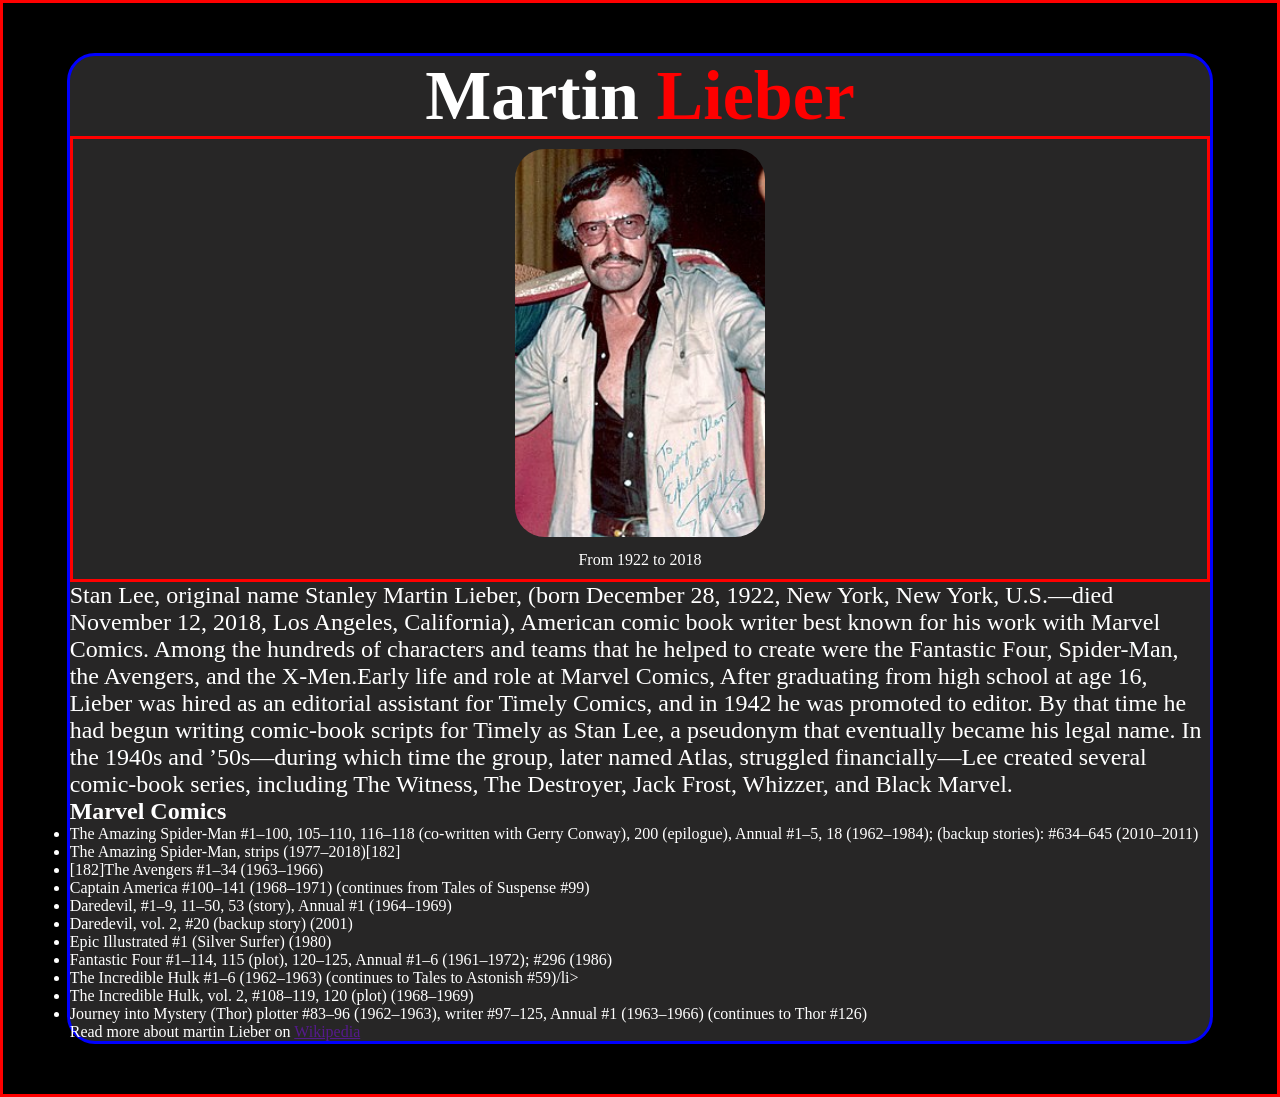
==== firstpage.html @ 8e40f56a "firstpart_html" ====
<!DOCTYPE html>
<html lang="en">
<head>
    <meta charset="UTF-8">
    <meta http-equiv="X-UA-Compatible" content="IE=edge">
    <meta name="viewport" content="width=device-width, initial-scale=1.0">
    <link rel="stylesheet" href="./style.css">
    <title>Who's martin Lieber</title>
</head>
<body>
    <div class="main">
        <div class="container">
            <h1>Martin <span class="last-name">Lieber</span></h1> 
            <div class="img-container">
                <img src="./Stan_Lee_1975_cropped.jpg" class="sl-img" alt="Stan Lee">
                <p class="img-desc">From 1922 to 2018</p>
                </div>
                <p class="biography">Stan Lee, original name Stanley Martin Lieber, (born December 28, 1922, New York, New York, U.S.—died November 12, 2018, Los Angeles, California), American comic book writer best known for his work with Marvel Comics. Among the hundreds of characters and teams that he helped to create were the Fantastic Four, Spider-Man, the Avengers, and the X-Men.Early life and role at Marvel Comics, After graduating from high school at age 16, Lieber was hired as an editorial assistant for Timely Comics, and in 1942 he was promoted to editor. By that time he had begun writing comic-book scripts for Timely as Stan Lee, a pseudonym that eventually became his legal name. In the 1940s and ’50s—during which time the group, later named Atlas, struggled financially—Lee created several comic-book series, including The Witness, The Destroyer, Jack Frost, Whizzer, and Black Marvel.</p>
                <div class="comics">
                    <h2 class="sub-title">Marvel Comics</h2>
                    <ul class="comic-list">
                        <li class="comics-list-item">The Amazing Spider-Man #1–100, 105–110, 116–118 (co-written with Gerry Conway), 200 (epilogue), Annual #1–5, 18 (1962–1984); (backup stories): #634–645 (2010–2011)</li>
                        <li class="comics-list-item">The Amazing Spider-Man, strips (1977–2018)[182]</li>
                        <li class="comics-list-item">[182]The Avengers #1–34 (1963–1966)</li>
                        <li class="comics-list-item">Captain America #100–141 (1968–1971) (continues from Tales of Suspense #99)</li>
                        <li class="comics-list-item">Daredevil, #1–9, 11–50, 53 (story), Annual #1 (1964–1969)</li>
                        <li class="comics-list-item">Daredevil, vol. 2, #20 (backup story) (2001)</li>
                        <li class="comics-list-item">Epic Illustrated #1 (Silver Surfer) (1980)</li>
                        <li class="comics-list-item">Fantastic Four #1–114, 115 (plot), 120–125, Annual #1–6 (1961–1972); #296 (1986)</li>
                        <li class="comics-list-item">The Incredible Hulk #1–6 (1962–1963) (continues to Tales to Astonish #59)/li>
                        <li class="comics-list-item">The Incredible Hulk, vol. 2, #108–119, 120 (plot) (1968–1969)</li>
                        <li class="comics-list-item">Journey into Mystery (Thor) plotter #83–96 (1962–1963), writer #97–125, Annual #1 (1963–1966) (continues to Thor #126)</li>
                    </ul>
                 </div>
                 <footer>Read more about martin Lieber on <a href="">Wikipedia</a></footer>
            </div>
        </div>
    </div>
    
</body>
</html>
---- style.css ----
*{
    margin: 0;
    padding: 0;
    box-sizing: border-box;
}

.main{
    background-color: #000;
    padding: 50px 0;
    border: 3px solid #f00;
    
}
.main .container{
    background-color: #272626;
    color: #fff;
    border: 3px solid #00f;
    width: 90%;
    margin: auto;
    border-radius: 28px;
}

.main .container h1{
    font-size: 70px;
    text-align: center;
}
.main .last-name{
    color: #f00;
}

.main .container .img-container{
    border: 3px solid #f00;
    text-align: center;
    padding: 10px 0;
}

.main .container .img-container .sl-img{
    width: 250px;
    border-radius: 30px;
    margin-bottom: 10px;
}

.main .img-desc{
    font-size: 16px;
    font-family: 'Times New Roman', Times, serif;
}
.main .container .biography{
    font-size: 24px;
}
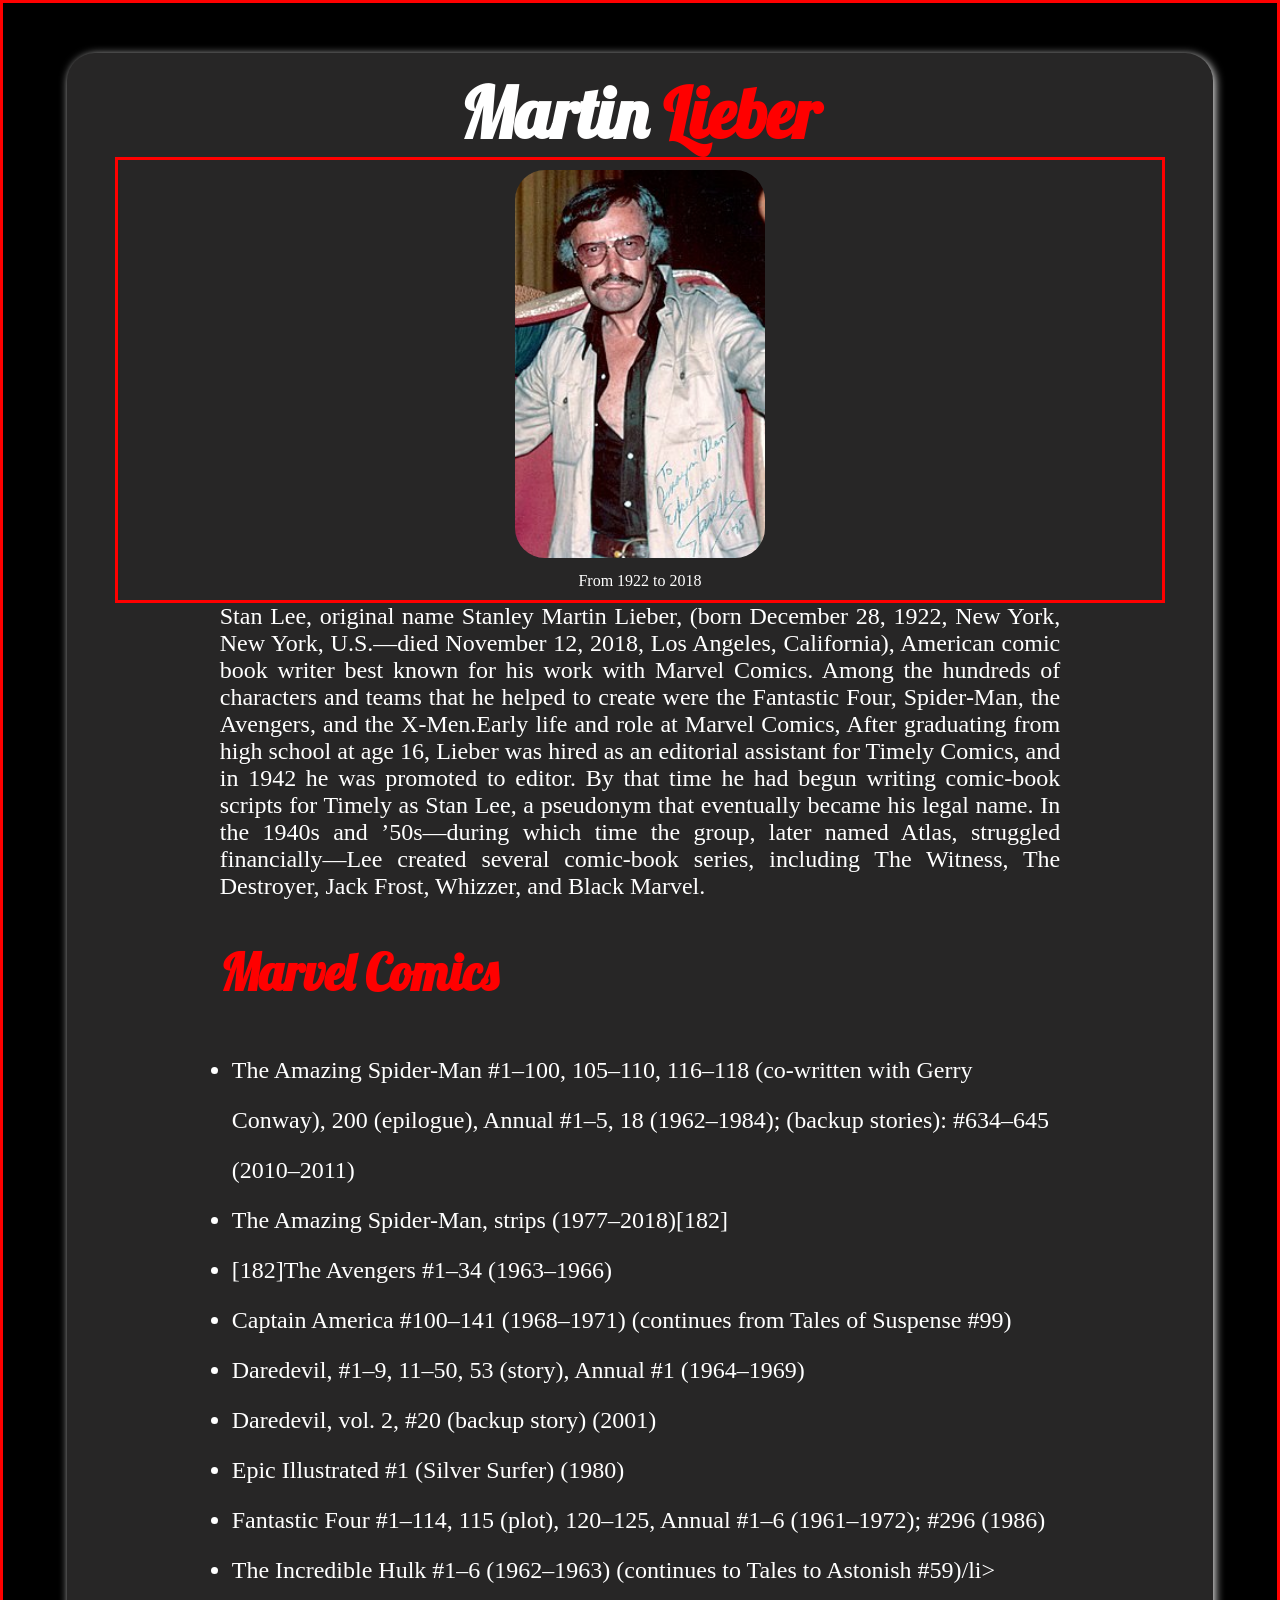
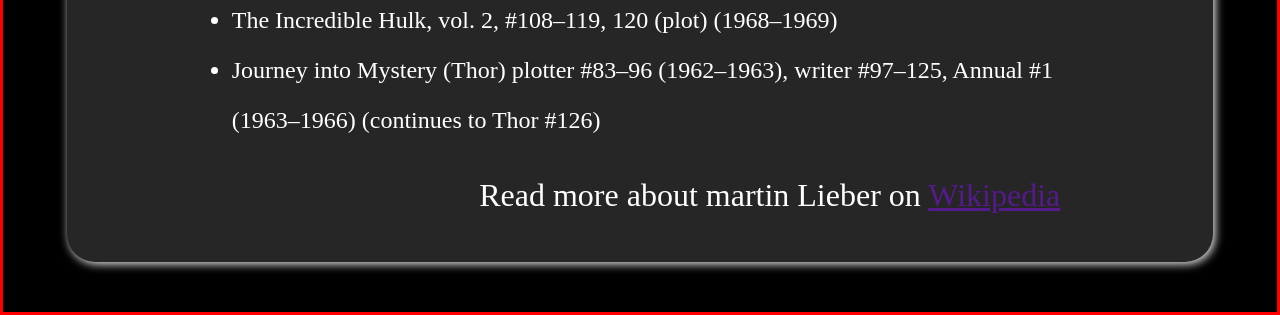
==== commit a9c65601: "firstpart" ====
--- a/firstpage.html
+++ b/firstpage.html
@@ -5,19 +5,22 @@
     <meta http-equiv="X-UA-Compatible" content="IE=edge">
     <meta name="viewport" content="width=device-width, initial-scale=1.0">
     <link rel="stylesheet" href="./style.css">
+    <link rel="preconnect" href="https://fonts.googleapis.com"> 
+<link rel="preconnect" href="https://fonts.gstatic.com" crossorigin> 
+<link href="https://fonts.googleapis.com/css2?family=Lobster&display=swap" rel="stylesheet">
     <title>Who's martin Lieber</title>
 </head>
 <body>
     <div class="main">
         <div class="container">
-            <h1>Martin <span class="last-name">Lieber</span></h1> 
+            <h1 class="title">Martin <span class="red-title">Lieber</span></h1> 
             <div class="img-container">
                 <img src="./Stan_Lee_1975_cropped.jpg" class="sl-img" alt="Stan Lee">
                 <p class="img-desc">From 1922 to 2018</p>
                 </div>
                 <p class="biography">Stan Lee, original name Stanley Martin Lieber, (born December 28, 1922, New York, New York, U.S.—died November 12, 2018, Los Angeles, California), American comic book writer best known for his work with Marvel Comics. Among the hundreds of characters and teams that he helped to create were the Fantastic Four, Spider-Man, the Avengers, and the X-Men.Early life and role at Marvel Comics, After graduating from high school at age 16, Lieber was hired as an editorial assistant for Timely Comics, and in 1942 he was promoted to editor. By that time he had begun writing comic-book scripts for Timely as Stan Lee, a pseudonym that eventually became his legal name. In the 1940s and ’50s—during which time the group, later named Atlas, struggled financially—Lee created several comic-book series, including The Witness, The Destroyer, Jack Frost, Whizzer, and Black Marvel.</p>
                 <div class="comics">
-                    <h2 class="sub-title">Marvel Comics</h2>
+                    <h2 class="comics-title red-title title">Marvel Comics</h2>
                     <ul class="comic-list">
                         <li class="comics-list-item">The Amazing Spider-Man #1–100, 105–110, 116–118 (co-written with Gerry Conway), 200 (epilogue), Annual #1–5, 18 (1962–1984); (backup stories): #634–645 (2010–2011)</li>
                         <li class="comics-list-item">The Amazing Spider-Man, strips (1977–2018)[182]</li>
--- a/style.css
+++ b/style.css
@@ -1,3 +1,8 @@
+
+/* @import url('https://fonts.googleapis.com/css2?family=Lobster&display=swap'); */
+
+
+
 *{
     margin: 0;
     padding: 0;
@@ -13,17 +18,28 @@
 .main .container{
     background-color: #272626;
     color: #fff;
-    border: 3px solid #00f;
     width: 90%;
     margin: auto;
     border-radius: 28px;
+    padding: 16px 48px;
+    box-shadow: 2px 2px 10px #eee;
+    
 }
 
 .main .container h1{
     font-size: 70px;
     text-align: center;
 }
-.main .last-name{
+
+.title{
+    font-family: 'Lobster', cursive;
+
+
+}
+
+
+
+.main .red-title{
     color: #f00;
 }
 
@@ -45,4 +61,29 @@
 }
 .main .container .biography{
     font-size: 24px;
+    text-align:justify;
+}
+
+.main .container .comics .comics-title{
+    font-size: 50px;
+    margin: 41px 0;
+    
+}
+
+.main .container .comics .comic-list{
+    font-size: 24px;
+    margin-left: 12px;
+    line-height: 50px;
+}
+
+.main .container footer {
+    font-size: 32px;
+    text-align: right;
+    margin: 32px auto;
+}
+
+.biography, .comics, footer{
+    width: 80%;
+    margin: auto;
+       
 }
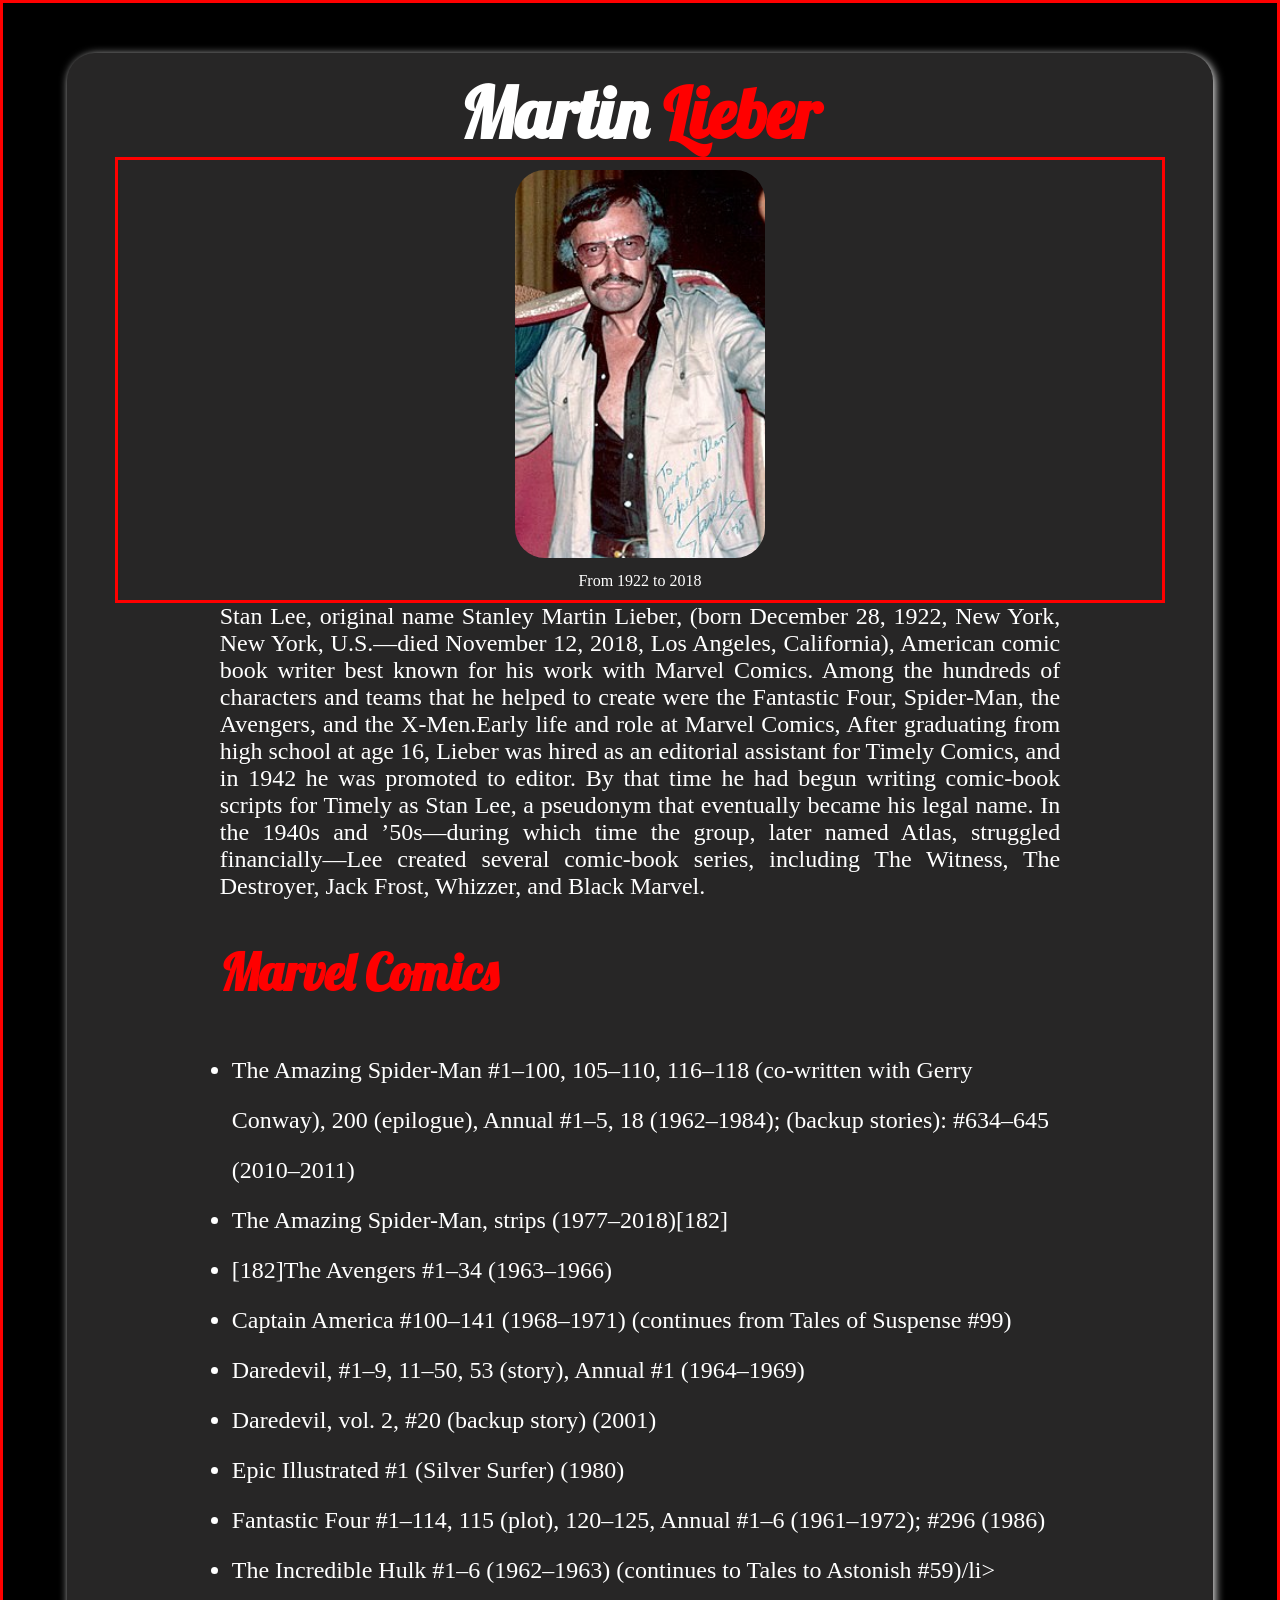
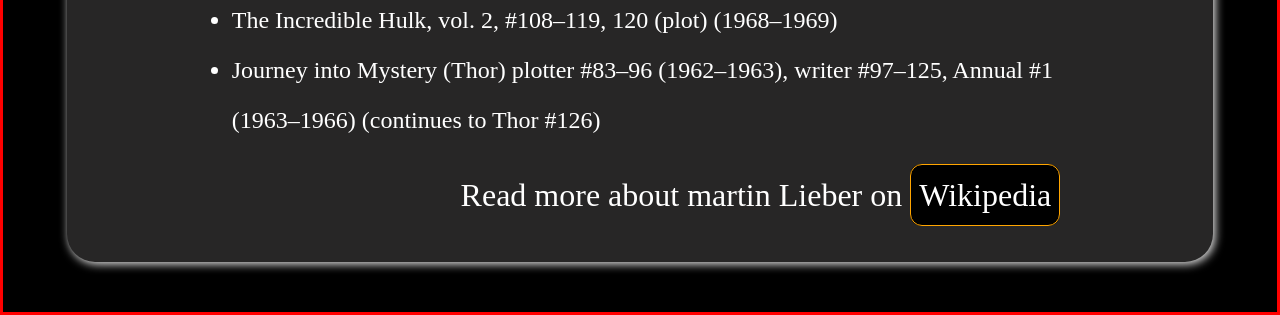
==== commit 8a0f1790: "final" ====
--- a/firstpage.html
+++ b/firstpage.html
@@ -13,7 +13,7 @@
 <body>
     <div class="main">
         <div class="container">
-            <h1 class="title">Martin <span class="red-title">Lieber</span></h1> 
+            <h1 class="title" id="main">Martin <span class="red-title">Lieber</span></h1> 
             <div class="img-container">
                 <img src="./Stan_Lee_1975_cropped.jpg" class="sl-img" alt="Stan Lee">
                 <p class="img-desc">From 1922 to 2018</p>
@@ -35,7 +35,7 @@
                         <li class="comics-list-item">Journey into Mystery (Thor) plotter #83–96 (1962–1963), writer #97–125, Annual #1 (1963–1966) (continues to Thor #126)</li>
                     </ul>
                  </div>
-                 <footer>Read more about martin Lieber on <a href="">Wikipedia</a></footer>
+                 <footer><p>Read more about martin Lieber on <a href="https://tr.wikipedia.org/wiki/Stan_Lee" target="_blank">Wikipedia</a></p></footer>
             </div>
         </div>
     </div>
--- a/style.css
+++ b/style.css
@@ -34,9 +34,7 @@
 .title{
     font-family: 'Lobster', cursive;
 
-
 }
-
 
 
 .main .red-title{
@@ -82,6 +80,29 @@
     margin: 32px auto;
 }
 
+.main .container footer a{
+    color: #fff;
+    text-decoration: none;
+    background-color: #000;
+    padding: 12px 8px;
+    border: 1px solid orange;
+    border-radius: 12px;
+
+}
+
+.main .container footer a:hover{
+    color: #f00;
+    background-color: #999;
+}
+
+.main .container footer a:active{
+    color: blue;
+}
+
+.main .container footer a:visited{
+    color:chartreuse
+} 
+
 .biography, .comics, footer{
     width: 80%;
     margin: auto;
